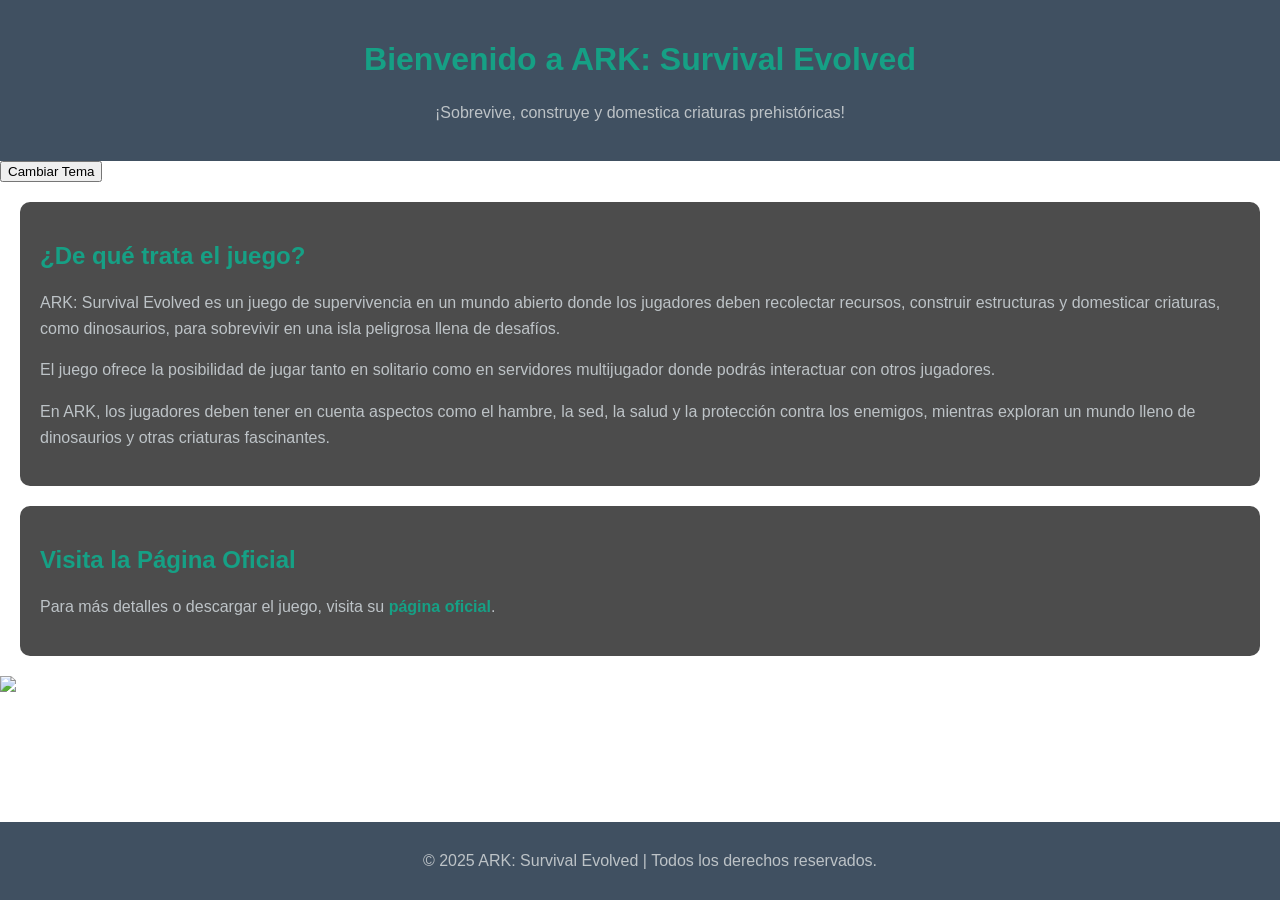
==== index.html @ 6dde0410 "end" ====
<!DOCTYPE html>
<html>
<head>
    <meta charset="UTF-8">
    <meta name="viewport" content="width=device-width, initial-scale=1.0">
    <title>ARK: Survival Evolved</title>
    <link rel="stylesheet" href="styles.css"/>

<script src="script.js"></script>

<style>
.sinomacrops {
    position: absolute;
    top: 150px;
    left: -200px;
    width: 150px;
    animation: volar 12s linear infinite;
    z-index: 10;
}

@keyframes volar {
    0% { left: -200px; transform: scaleX(1); }
    50% { left: calc(100% + 200px); transform: scaleX(1); }
    50.01% { transform: scaleX(-1); }
    100% { left: -200px; transform: scaleX(-1); }
}
</style>

  </head>

<body>

<header>
    <h1>Bienvenido a ARK: Survival Evolved</h1>
    <p>¡Sobrevive, construye y domestica criaturas prehistóricas!</p>
</header>
<button id="toggleTheme">Cambiar Tema</button>

<section>
    <h2>¿De qué trata el juego?</h2>
    <p>ARK: Survival Evolved es un juego de supervivencia en un mundo abierto donde los jugadores deben
        recolectar recursos, construir estructuras y domesticar criaturas, como dinosaurios, para sobrevivir en
        una isla peligrosa llena de desafíos.</p>
    <p>El juego ofrece la posibilidad de jugar tanto en solitario como en servidores multijugador donde podrás
        interactuar con otros jugadores.</p>
    <p>En ARK, los jugadores deben tener en cuenta aspectos como el hambre, la sed, la salud y la protección
        contra los enemigos, mientras exploran un mundo lleno de dinosaurios y otras criaturas fascinantes.</p>
</section>

<section>
    <h2>Visita la Página Oficial</h2>
    <p>Para más detalles o  descargar el juego, visita su <a href="https://survivetheark.com" target="_blank">página oficial</a>.</p>
</section>

<footer>
    <p>© 2025 ARK: Survival Evolved | Todos los derechos reservados.</p>
</footer>
<img src="C:\Users\2865686_alu.murciaed\Downloads\ark_bg1-1-1920x1080.jpg"  width="1000">

<img src="sinomacrops.png" alt="Sinomacrops" class="sinomacrops" />

</body></html>
---- styles.css ----
body {
    font-family: Arial, sans-serif;
    background: url('https://example.com/ark-background.jpg') no-repeat center center fixed;
    background-size: cover;
    color: #fff;
    margin: 0;
    padding: 0;
}

header {
    background: rgba(44, 62, 80, 0.9);
    color: white;
    text-align: center;
    padding: 20px;
}

section {
    padding: 20px;
    background: rgba(0, 0, 0, 0.7);
    margin: 20px;
    border-radius: 10px;
}

h1, h2 {
    color: #16a085;
}

p {
    color: #bdc3c7;
    line-height: 1.6;
}

a {
    color: #16a085;
    text-decoration: none;
    font-weight: bold;
}

a:hover {
    color: #1abc9c;
}

footer {
    background: rgba(44, 62, 80, 0.9);
    color: white;
    text-align: center;
    padding: 10px;
    position: fixed;
    bottom: 0;
    width: 100%;
}
.dark-theme {
    background-color: #1e1e1e;
    color: #ffffff;
}

.dark-theme a {
    color: #8ab4f8;
}

<html lang="es">
<head>
  <meta charset="UTF-8">
  <meta name="viewport" content="width=device-width, initial-scale=1">
  <title>Aviso Legal</title>
  <style>
    body {
      margin: 0;
      font-family: system-ui, sans-serif;
      background-color: #ffffff;
      color: #333;
    }

    .disclaimer {
      box-sizing: border-box;
      background-color: #f8f9fa;
      color: #333;
      padding: 1.5rem;
      margin: 1rem;
      border-left: 5px solid #dc3545;
      font-size: 1rem;
      line-height: 1.6;
      border-radius: 0.5rem;
      max-width: 900px;
      margin-left: auto;
      margin-right: auto;
    }

    .disclaimer h2 {
      color: #dc3545;
      margin-top: 0;
      font-size: 1.5rem;
    }

    @media (max-width: 600px) {
      .disclaimer {
        padding: 1rem;
        font-size: 0.95rem;
      }

      .disclaimer h2 {
        font-size: 1.25rem;
      }
    }
  </style>
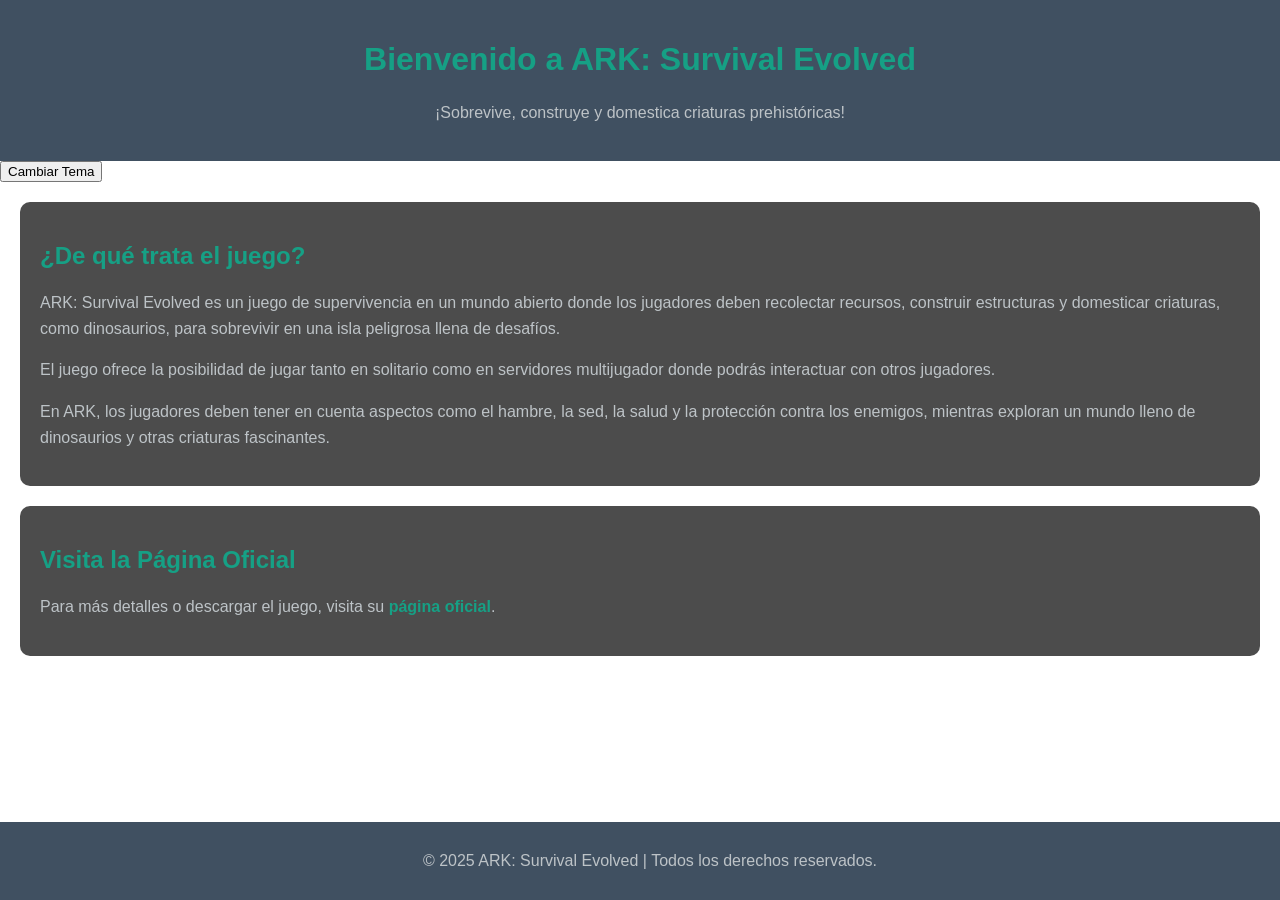
==== commit 97e0d249: "foto" ====
--- a/index.html
+++ b/index.html
@@ -55,7 +55,6 @@
 <footer>
     <p>© 2025 ARK: Survival Evolved | Todos los derechos reservados.</p>
 </footer>
-<img src="C:\Users\2865686_alu.murciaed\Downloads\ark_bg1-1-1920x1080.jpg"  width="1000">
 
 <img src="sinomacrops.png" alt="Sinomacrops" class="sinomacrops" />
 
